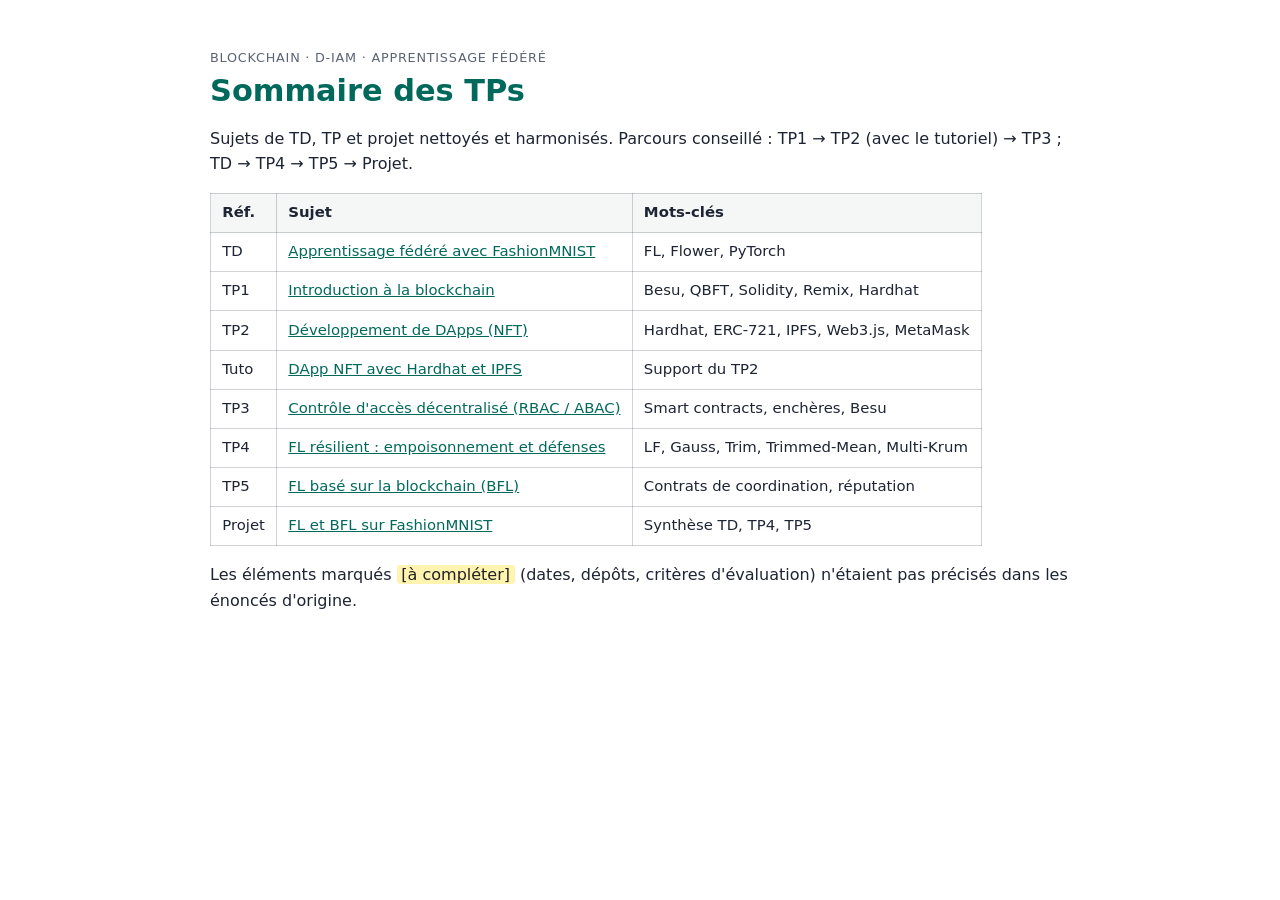
==== TPs/index.html @ 81782359 "first commit" ====
<!DOCTYPE html>
<html lang="fr">
<head>
<meta charset="UTF-8">
<meta name="viewport" content="width=device-width, initial-scale=1.0">
<title>Sommaire des TPs</title>
<link rel="stylesheet" href="style.css">
</head>
<body>
<main>
<p class="kicker">Blockchain · D-IAM · Apprentissage fédéré</p>
<h1>Sommaire des TPs</h1>
<p>Sujets de TD, TP et projet nettoyés et harmonisés. Parcours conseillé : TP1 &rarr; TP2 (avec le tutoriel) &rarr; TP3 ; TD &rarr; TP4 &rarr; TP5 &rarr; Projet.</p><table><tr><th>Réf.</th><th>Sujet</th><th>Mots-clés</th></tr>
<tr><td>TD</td><td><a href="TD_Introduction_FL.html">Apprentissage fédéré avec FashionMNIST</a></td><td>FL, Flower, PyTorch</td></tr>
<tr><td>TP1</td><td><a href="TP1_Introduction_Blockchain.html">Introduction à la blockchain</a></td><td>Besu, QBFT, Solidity, Remix, Hardhat</td></tr>
<tr><td>TP2</td><td><a href="TP2_Introduction_DApps.html">Développement de DApps (NFT)</a></td><td>Hardhat, ERC-721, IPFS, Web3.js, MetaMask</td></tr>
<tr><td>Tuto</td><td><a href="Tuto_DApp_NFT.html">DApp NFT avec Hardhat et IPFS</a></td><td>Support du TP2</td></tr>
<tr><td>TP3</td><td><a href="TP3_Introduction_DIAM.html">Contrôle d'accès décentralisé (RBAC / ABAC)</a></td><td>Smart contracts, enchères, Besu</td></tr>
<tr><td>TP4</td><td><a href="TP4_Robust_FL.html">FL résilient : empoisonnement et défenses</a></td><td>LF, Gauss, Trim, Trimmed-Mean, Multi-Krum</td></tr>
<tr><td>TP5</td><td><a href="TP5_BFL.html">FL basé sur la blockchain (BFL)</a></td><td>Contrats de coordination, réputation</td></tr>
<tr><td>Projet</td><td><a href="Projet_FL.html">FL et BFL sur FashionMNIST</a></td><td>Synthèse TD, TP4, TP5</td></tr></table><p>Les éléments marqués <span class="todo">[à compléter]</span> (dates, dépôts, critères d'évaluation) n'étaient pas précisés dans les énoncés d'origine.</p>
</main>
</body>
</html>
---- TPs/style.css ----
:root{--bg:#fff;--fg:#1d2433;--muted:#5b6475;--main:#00695c;--card:#f4f7f6;--code:#f1f3f5;--warn:#fff4e5;--warnb:#e08a00;--note:#e8f3ff;--noteb:#1f6feb}
@media (prefers-color-scheme:dark){:root{--bg:#14181f;--fg:#e6e9ef;--muted:#9aa4b5;--main:#4db6ac;--card:#1c222c;--code:#1c222c;--warn:#2b2214;--warnb:#e0a030;--note:#142235;--noteb:#5aa0ff}}
*{box-sizing:border-box}body{margin:0;background:var(--bg);color:var(--fg);font:16px/1.6 system-ui,-apple-system,"Segoe UI",sans-serif}
main{max-width:900px;margin:0 auto;padding:1.5rem 1.25rem 4rem}
nav.top a{color:var(--main);text-decoration:none;font-size:.9rem}
.kicker{color:var(--muted);text-transform:uppercase;letter-spacing:.06em;font-size:.8rem;margin:1.5rem 0 0}
h1{margin:.2rem 0 1rem;font-size:1.9rem;line-height:1.25;color:var(--main)}
h2{margin-top:2.2rem;border-bottom:2px solid var(--main);padding-bottom:.25rem;font-size:1.35rem}
h3{margin-top:1.6rem;font-size:1.1rem}
a{color:var(--main)}
pre{background:var(--code);padding:.9rem 1rem;border-radius:6px;overflow-x:auto;font-size:.85rem;line-height:1.45}
code{font-family:ui-monospace,Menlo,Consolas,monospace;font-size:.9em}
p code,li code,td code{background:var(--code);padding:.1em .35em;border-radius:4px}
table{border-collapse:collapse;width:100%;margin:1rem 0;font-size:.93rem;display:block;overflow-x:auto}
th,td{border:1px solid color-mix(in srgb,var(--fg) 20%,transparent);padding:.45rem .7rem;text-align:left;vertical-align:top}
th{background:var(--card)}
.box{border-left:4px solid;border-radius:4px;padding:.6rem 1rem;margin:1rem 0}
.note{background:var(--note);border-color:var(--noteb)}.warn{background:var(--warn);border-color:var(--warnb)}
.box>:first-child{margin-top:0}.box>:last-child{margin-bottom:0}
.q{background:var(--card);border-radius:6px;padding:.2rem 1rem .6rem;margin:1.2rem 0}
.q h3{margin-top:.8rem}
.todo{background:#fff3b0;color:#222;padding:0 .3em;border-radius:3px}
@media print{nav.top{display:none}pre{white-space:pre-wrap}}
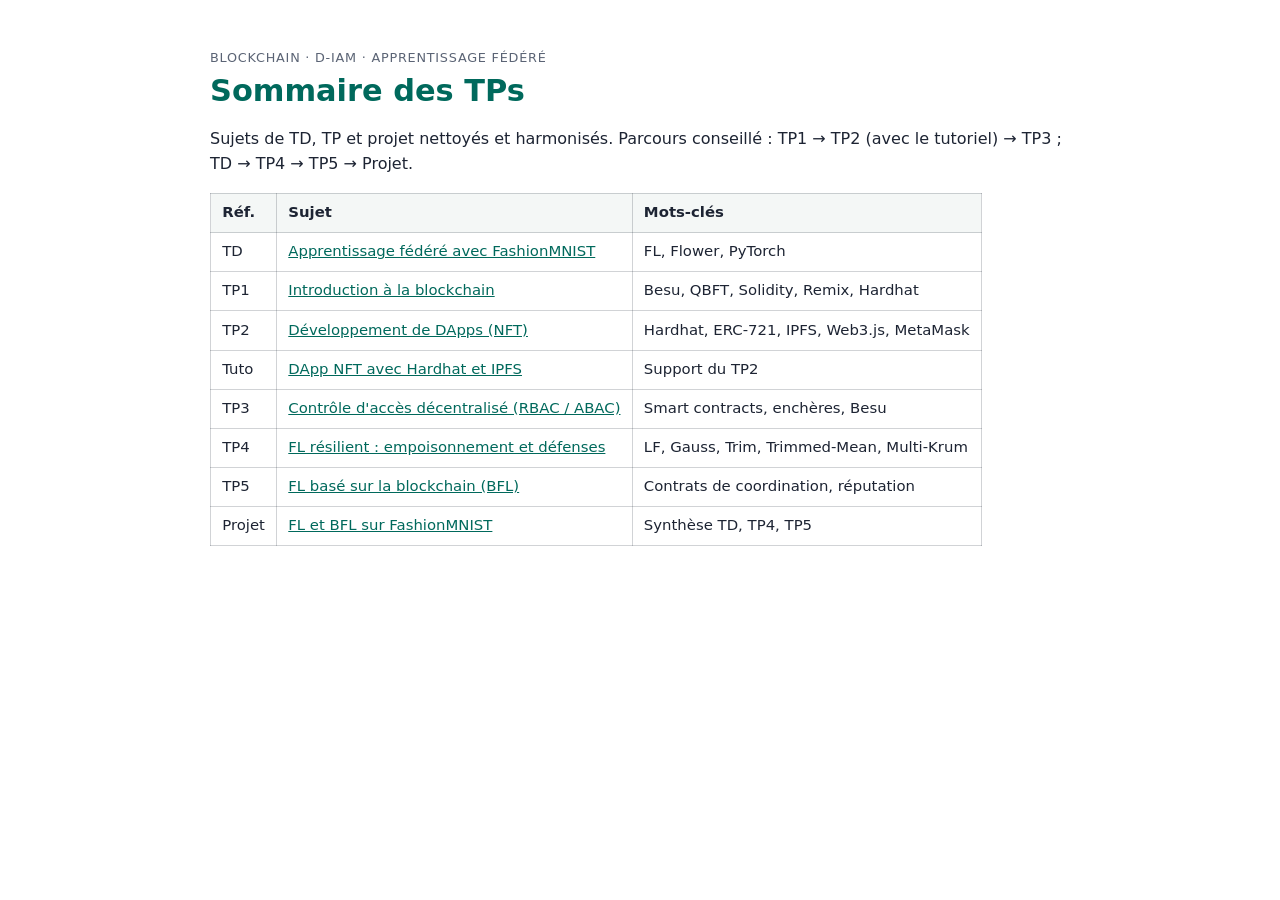
==== commit 500410c7: "first commit" ====
--- a/TPs/index.html
+++ b/TPs/index.html
@@ -18,7 +18,7 @@
 <tr><td>TP3</td><td><a href="TP3_Introduction_DIAM.html">Contrôle d'accès décentralisé (RBAC / ABAC)</a></td><td>Smart contracts, enchères, Besu</td></tr>
 <tr><td>TP4</td><td><a href="TP4_Robust_FL.html">FL résilient : empoisonnement et défenses</a></td><td>LF, Gauss, Trim, Trimmed-Mean, Multi-Krum</td></tr>
 <tr><td>TP5</td><td><a href="TP5_BFL.html">FL basé sur la blockchain (BFL)</a></td><td>Contrats de coordination, réputation</td></tr>
-<tr><td>Projet</td><td><a href="Projet_FL.html">FL et BFL sur FashionMNIST</a></td><td>Synthèse TD, TP4, TP5</td></tr></table><p>Les éléments marqués <span class="todo">[à compléter]</span> (dates, dépôts, critères d'évaluation) n'étaient pas précisés dans les énoncés d'origine.</p>
+<tr><td>Projet</td><td><a href="Projet_FL.html">FL et BFL sur FashionMNIST</a></td><td>Synthèse TD, TP4, TP5</td></tr></table>
 </main>
 </body>
 </html>
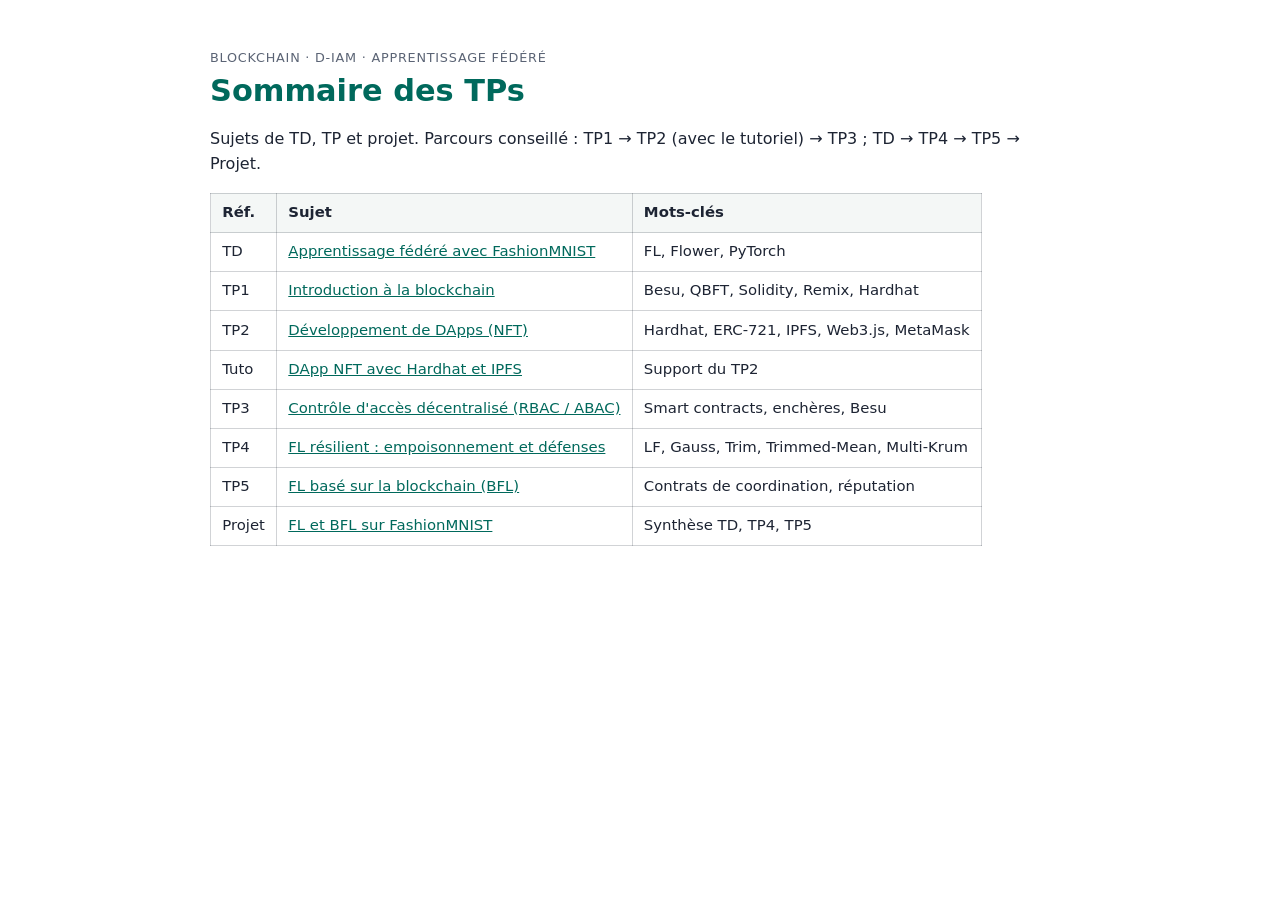
==== commit 17f36c69: "first commit" ====
--- a/TPs/index.html
+++ b/TPs/index.html
@@ -10,7 +10,7 @@
 <main>
 <p class="kicker">Blockchain · D-IAM · Apprentissage fédéré</p>
 <h1>Sommaire des TPs</h1>
-<p>Sujets de TD, TP et projet nettoyés et harmonisés. Parcours conseillé : TP1 &rarr; TP2 (avec le tutoriel) &rarr; TP3 ; TD &rarr; TP4 &rarr; TP5 &rarr; Projet.</p><table><tr><th>Réf.</th><th>Sujet</th><th>Mots-clés</th></tr>
+<p>Sujets de TD, TP et projet. Parcours conseillé : TP1 &rarr; TP2 (avec le tutoriel) &rarr; TP3 ; TD &rarr; TP4 &rarr; TP5 &rarr; Projet.</p><table><tr><th>Réf.</th><th>Sujet</th><th>Mots-clés</th></tr>
 <tr><td>TD</td><td><a href="TD_Introduction_FL.html">Apprentissage fédéré avec FashionMNIST</a></td><td>FL, Flower, PyTorch</td></tr>
 <tr><td>TP1</td><td><a href="TP1_Introduction_Blockchain.html">Introduction à la blockchain</a></td><td>Besu, QBFT, Solidity, Remix, Hardhat</td></tr>
 <tr><td>TP2</td><td><a href="TP2_Introduction_DApps.html">Développement de DApps (NFT)</a></td><td>Hardhat, ERC-721, IPFS, Web3.js, MetaMask</td></tr>
